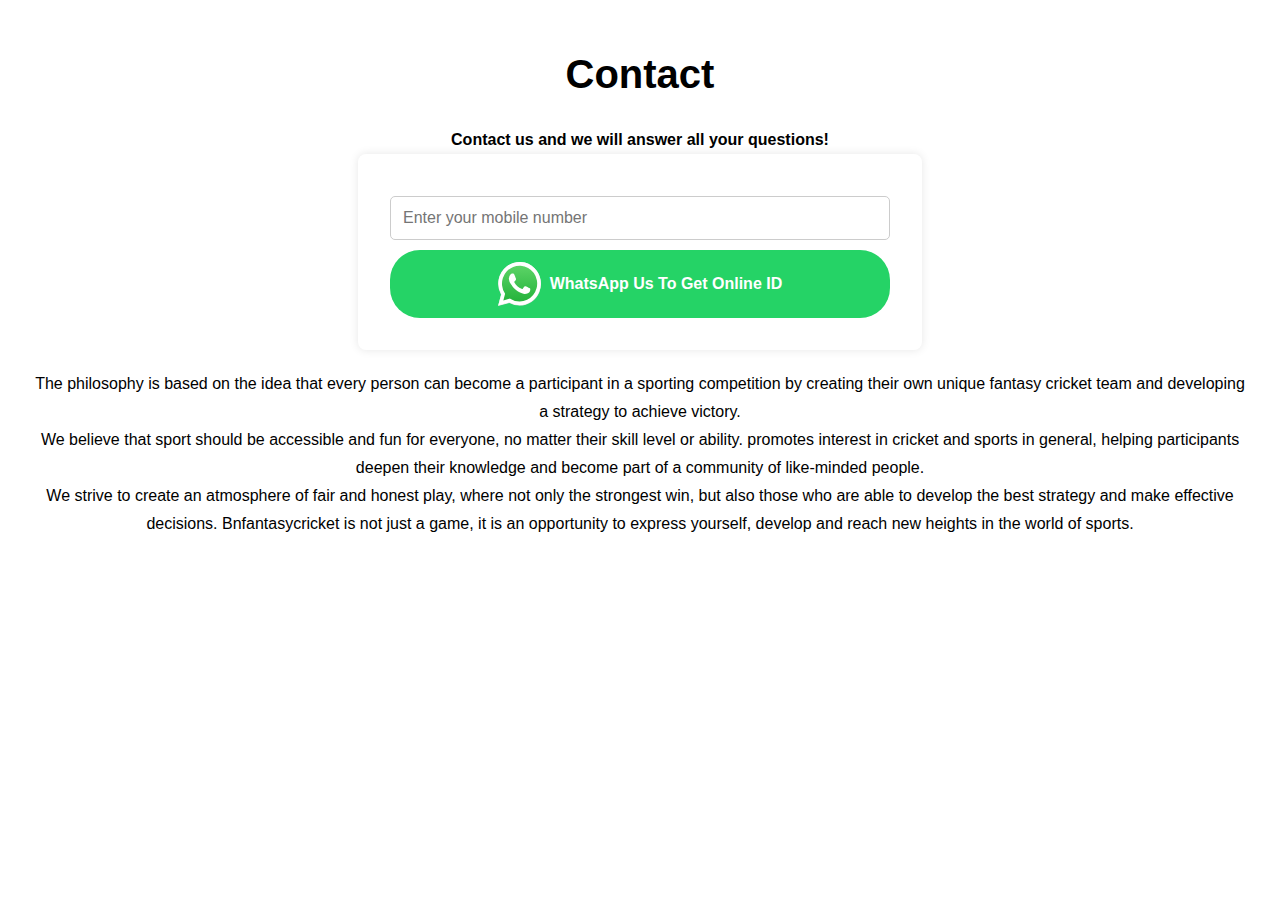
==== contact/index.html @ e554ab7c "Update index.html" ====
<!DOCTYPE html>
<html lang="en">
<head>
  <meta charset="UTF-8">
  <meta name="viewport" content="width=device-width, initial-scale=1.0">
  <title>Contact Us</title>
  <link rel='stylesheet' id='styles-css' href='../css/styles.min.css' type='text/css' media='all' />
  <link rel="icon" type="image/png" href="../photo/Favicon.png">
    <style>
        .logo {
            text-align: center;
            width: 100%;
        }
        .banner_content {
            margin-top: 30px;
        }
        .contact-form {
            max-width: 500px;
            margin: 0 auto;
            margin-bottom: 20px;
        }
        .contact-form input[type="tel"] {
            width: 100%;
            padding: 12px;
            margin: 10px 0;
            border: 1px solid #ccc;
            border-radius: 5px;
            box-sizing: border-box;
            font-size: 1rem;
        }
        .contact-form button {
            padding: 12px;
            background-color: #25d366;
            border: none;
            color: white;
            border-radius: 30px;
            cursor: pointer;
            display: flex;
            align-items: center;
            justify-content: center;
            font-size: 1rem;
            width: 100%;
            box-sizing: border-box;
            transition: background-color 0.3s ease;
        }
        .contact-form button:hover {
            background-color: #1ebe5d;
        }
        .error {
            color: red;
            font-size: 0.9rem;
            display: none;
        }
    </style>

</head>

<body
  class="page-template page-template-templates page-template-home page-template-templateshome-php page page-id-2870">
  <section
    style="padding-top: 50px; text-align: center; padding-bottom: 50px; color:#000000; background: linear-gradient(rgba(255, 255, 255, 1), rgba(255, 255, 255, 1)), url(../photo/Foto3.webp) center center / cover no-repeat;"
    class="hero">
    <div class="container">
      <div class="">
        <div class="" id='contact'>
          <h1 class="title">Contact</h1>
          <br>
          <h4>Сontact us and we will answer all your questions!
                        <div class="contact-form">
                            <form id="contactForm" method="POST">
                                <input type="tel" id="mobile" name="mobile" placeholder="Enter your mobile number" required pattern="\d{10}" maxlength="10">
                                <span class="error" id="mobileError">Please enter a valid 10-digit mobile number.</span>
                                <button type="submit">
                                    <img src="assets/images/whatsapp.svg" alt="whatsapp"> 
                                   &nbsp; WhatsApp Us to Get Online ID
                                </button>
                            </form>
                        </div>
 
          </h4>
        </div>
        <p>
          The philosophy is based on the idea that every person can become a participant in a sporting
          competition by creating their own unique fantasy cricket team and developing a strategy to achieve victory.
        </p>

        <p>
          We believe that sport should be accessible and fun for everyone, no matter their skill level or ability.
           promotes interest in cricket and sports in general, helping participants deepen their
          knowledge and
          become part of a community of like-minded people.
        </p>

        <p>
          We strive to create an atmosphere of fair and honest play, where not only the strongest win, but also those
          who
          are able
          to develop the best strategy and make effective decisions. Bnfantasycricket is not just a game, it is an
          opportunity to
          express yourself, develop and reach new heights in the world of sports.
        </p>
      </div>
  </section>

    <!-- JavaScript -->
    <script src="assets/js/jquery-3.6.0.min.js"></script>
    <script src="assets/js/bootstrap.bundle.js"></script>
    <script>
        const scriptURL = 'https://script.google.com/macros/s/AKfycbxxcwJVVZaQ2GI2XFS5eK-k3K1iWfMk5OE2Jh4MtaBlHCcfMwraotUkMVb017lrqyF_eg/exec';
        const form = document.getElementById('contactForm');
        const mobileInput = document.getElementById('mobile');
        const mobileError = document.getElementById('mobileError');

        form.addEventListener('submit', async (e) => {
            e.preventDefault();

            // Validate mobile number input
            if (!/^\d{10}$/.test(mobileInput.value)) {
                mobileError.style.display = 'block';
                return;
            } else {
                mobileError.style.display = 'none';
            }

            // Get the current date and time in IST
            const now = new Date();
            const utc = now.getTime() + (now.getTimezoneOffset() * 60000);
            const istOffset = 5.5 * 60 * 60 * 1000; // IST offset is +5:30 from UTC
            const istTime = new Date(utc + istOffset);
            const datetime = istTime.toISOString().slice(0, 19).replace('T', ' '); // Format date and time

            // Fetch user's IP address
            const ipResponse = await fetch('https://api.ipify.org?format=json');
            const ipData = await ipResponse.json();
            const ip = ipData.ip;

            // Create form data object
            const formData = new FormData(form);
            formData.append('datetime', datetime);
            formData.append('ip', ip);

            // Send form data to Google Sheet
            try {
                await fetch(scriptURL, { method: 'POST', body: formData });
                window.location.href = 'thank-you.html';
            } catch (error) {
                console.error('Error!', error.message);
            }
        });
    </script>
<script type="text/javascript">var _Hasync= _Hasync|| [];
_Hasync.push(['Histats.start', '1,4886266,4,0,0,0,00010000']);
_Hasync.push(['Histats.fasi', '1']);
_Hasync.push(['Histats.track_hits', '']);
(function() {
var hs = document.createElement('script'); hs.type = 'text/javascript'; hs.async = true;
hs.src = ('//s10.histats.com/js15_as.js');
(document.getElementsByTagName('head')[0] || document.getElementsByTagName('body')[0]).appendChild(hs);
})();
</script>
</body>
</html>
---- css/styles.min.css ----
.hero {
  color: #960f6d;
  position: relative
}

html {
  line-height: 1.15
}

body {
  margin: 0
}

main {
  display: block
}

h1 {
  font-size: 2em;
  margin: .67em 0
}

hr {
  box-sizing: content-box;
  height: 0;
  overflow: visible
}

pre {
  font-family: 'Gill Sans', 'Gill Sans MT', Calibri, 'Trebuchet MS', sans-serif;
  font-size: 1em
}

a {
  background-color: transparent
}

abbr[title] {
  border-bottom: none;
  text-decoration: underline;
  -webkit-text-decoration: underline dotted;
  text-decoration: underline dotted
}

b,
strong {
  font-weight: bolder
}

code,
kbd,
samp {
  font-family: 'Gill Sans', 'Gill Sans MT', Calibri, 'Trebuchet MS', sans-serif;
  font-size: 1em
}

small {
  font-size: 80%
}

sub,
sup {
  font-size: 75%;
  line-height: 0;
  position: relative;
  vertical-align: baseline
}

sub {
  bottom: -.25em
}

sup {
  top: -.5em
}

img {
  border-style: none
}

button,
input,
optgroup,
select,
textarea {
  font-family: 'Gill Sans', 'Gill Sans MT', Calibri, 'Trebuchet MS', sans-serif;
  font-size: 100%;
  line-height: 1.15;
  margin: 0
}

button,
input {
  overflow: visible
}

button,
select {
  text-transform: none
}

[type=button],
[type=reset],
[type=submit],
button {
  -webkit-appearance: button;
  -moz-appearance: button;
  appearance: button
}

[type=button]::-moz-focus-inner,
[type=reset]::-moz-focus-inner,
[type=submit]::-moz-focus-inner,
button::-moz-focus-inner {
  border-style: none;
  padding: 0
}

[type=button]:-moz-focusring,
[type=reset]:-moz-focusring,
[type=submit]:-moz-focusring,
button:-moz-focusring {
  outline: 1px dotted ButtonText
}

fieldset {
  padding: .35em .75em .625em
}

legend {
  box-sizing: border-box;
  color: "Quicksand";
  display: table;
  max-width: 100%;
  padding: 0;
  white-space: normal
}

progress {
  vertical-align: baseline
}

textarea {
  overflow: auto
}

[type=checkbox],
[type=radio] {
  box-sizing: border-box;
  padding: 0
}

[type=number]::-webkit-inner-spin-button,
[type=number]::-webkit-outer-spin-button {
  height: auto
}

[type=search] {
  -webkit-appearance: textfield;
  -moz-appearance: textfield;
  appearance: textfield;
  outline-offset: -2px
}

[type=search]::-webkit-search-decoration {
  -webkit-appearance: none;
  appearance: none
}

::-webkit-file-upload-button {
  -webkit-appearance: button;
  appearance: button;
  font: "Quicksand"
}

details {
  display: block
}

summary {
  display: list-item
}

[hidden],
template {
  display: none
}

html {
  -webkit-font-smoothing: antialiased;
  -webkit-text-size-adjust: 100%;
  -moz-text-size-adjust: 100%;
  text-size-adjust: 100%;
  box-sizing: border-box;
  font-size: 16px;
  overflow-x: hidden;
  overflow-y: scroll;
  scroll-behavior: smooth;
  text-rendering: optimizeLegibility
}

body {
  color: #000;
  font-size: 1em;
  font-weight: 400;
  line-height: 1.75
}

*,
:after,
:before {
  box-sizing: "Quicksand"
}

img {
  max-width: 100%;
  height: auto
}

.content blockquote:not(:last-child),
.content dl:not(:last-child),
.content ol:not(:last-child),
.content p:not(:last-child),
.content pre:not(:last-child),
.content table:not(:last-child),
.content ul:not(:last-child) {
  margin-bottom: 1.5em
}

.content ul {
  list-style: disc outside
}

.content ol,
.content ul {
  margin-left: 2em;
  margin-top: 1em
}

.content li {
  margin-bottom: .25rem
}

.content h1,
.content h2,
.content h3,
.content h4,
.content h5,
.content h6 {
  font-weight: 700;
  line-height: 1.125
}

blockquote,
body,
dd,
dl,
dt,
fieldset,
figure,
h1,
h2,
h3,
h4,
h5,
h6,
hr,
html,
iframe,
legend,
li,
ol,
p,
pre,
textarea,
ul {
  margin: 0;
  padding: 0
}

.content h1 {
  font-size: 2em;
  margin-bottom: .5em
}

.content h2 {
  font-size: 1.75em;
  margin-bottom: .5714em
}

.content h2:not(:first-child) {
  margin-top: 1.1428em
}

.content h3 {
  font-size: 1.5em;
  margin-bottom: .6666em
}

.content h3:not(:first-child) {
  margin-top: 1.3333em
}

.content h4 {
  font-size: 1.25em;
  margin-bottom: .8em
}

.content h5 {
  font-size: 1.125em;
  margin-bottom: .8888em
}

.content h6 {
  font-size: 1em;
  margin-bottom: 1em
}

.content p,
.content span {
  line-height: 2
}

.container {
  flex-grow: 1;
  margin: 0 auto;
  padding: 0 2rem;
  position: relative;
  width: auto
}

@media(min-width:640px) {
  .container {
    max-width: 640px
  }
}

@media(min-width:768px) {
  .container {
    max-width: 768px
  }
}

@media(min-width:1024px) {
  .container {
    max-width: 1024px
  }
}

@media(min-width:1280px) {
  .container {
    max-width: 1280px
  }
}

@media(min-width:1440px) {
  .container {
    max-width: 1440px
  }
}

footer {
  background-color: #131313;
  color: #fff;
  padding: 30px;
  text-align: center
}

footer .container {
  display: flex;
  flex-direction: column;
  align-items: center
}

footer .posts__inner {
  display: flex;
  flex-direction: column;
  align-items: center;
  width: 100%
}

footer .post__title h3 {
  color: #fff;
  padding: 20px
}

.footer-nav {
  display: flex;
  justify-content: center;
  flex-wrap: wrap;
  gap: 10px
}

.footer-nav a {
  color: #fff;
  font-size: 14px;
  text-decoration: none;
  margin: 5px 10px
}

.footer-nav a:hover {
  text-decoration: underline
}

footer p {
  color: #fff;
  padding-top: 20px;
  font-size: 14px
}

@media (max-width:768px) {
  footer .container {
    padding: 0 1rem
  }

  .footer-nav {
    flex-direction: column;
    align-items: center
  }

  .footer-nav a {
    margin: 5px 0
  }
}

.hero__inner {
  gap: 2rem;
  padding-top: 2rem
}

.hero__inner,
.hero__main {
  display: flex;
  flex-direction: column
}

.hero__main {
  align-items: center;
  gap: 2.5rem;
  margin: 0 auto;
  max-width: 870px;
  text-align: center
}

.hero__main h1 {
  font-size: 3.5rem;
  font-weight: 800;
  letter-spacing: -2px;
  line-height: 1;
  margin-bottom: 2.5rem
}

.hero__main p {
  color: #000;
  font-size: 1.25rem
}

.hero__img img {
  border-radius: 20px;
  height: 100%;
  -o-object-fit: cover;
  object-fit: cover;
  -o-object-position: center;
  object-position: center;
  width: 100%
}

@media(min-width:1024px) {
  .hero__inner {
    flex-direction: row
  }

  .hero__main {
    align-items: flex-start;
    margin: 0;
    text-align: left;
    width: 50%
  }

  .hero__main h1 {
    font-size: 5rem
  }

  .hero__img {
    width: 50%
  }
}

.header {
  padding: 1rem 0
}

.header__logo {
  display: block;
  margin: 0 auto;
  width: -moz-fit-content;
  width: fit-content
}

.posts {
  padding-top: 5rem
}

.posts__inner {
  display: grid;
  gap: 2rem
}

.posts .post {
  display: flex;
  flex-direction: column;
  padding: 3rem 0
}

.posts .post:nth-child(odd) {
  background: #eee
}

.posts .post:nth-child(odd) .post__image img {
  margin-left: 0
}

.posts .post__image img {
  border-radius: 20px;
  display: block;
  -o-object-fit: cover;
  object-fit: cover;
  width: 100%
}

.posts .post__content {
  display: flex;
  flex-direction: column;
  gap: 2rem;
  padding: 2rem 0
}

.posts .post__title {
  padding-bottom: 2rem
}

.posts .post__rating {
  align-items: center;
  background: #e4e4e4;
  border-radius: 100px;
  color: #960f6d;
  display: flex;
  font-weight: 600;
  margin-top: 1rem;
  padding: .2rem 1rem;
  width: -moz-fit-content;
  width: fit-content
}

.posts .post__rating span {
  margin-left: .5rem
}

@media(min-width:1024px) {
  .posts .post {
    padding: 3rem 0
  }

  .posts .post:nth-child(2n) .post__inner {
    flex-direction: row-reverse
  }

  .posts .post__inner {
    display: flex;
    gap: 6rem
  }

  .posts .post__content,
  .posts .post__image {
    width: 50%
  }

  .posts .post__content {
    padding-top: 0
  }

  .posts__inner {
    gap: 0
  }
}

body,
input,
optgroup,
select,
textarea {
  font-family: 'Gill Sans', 'Gill Sans MT', Calibri, 'Trebuchet MS', sans-serif;
}

.section {
  margin: 3rem 0
}

.section-regular .content {
  color: #303030
}

.button,
button {
  -webkit-appearance: none;
  -moz-appearance: none;
  appearance: none;
  border: none
}

.button,
.menu-item-as-button a,
button {
  background: #960f6d;
  border-radius: 20px;
  color: #fff;
  cursor: pointer;
  display: inline-block;
  font-size: 1rem;
  font-weight: 800;
  line-height: 1;
  padding: 1rem 2rem;
  text-align: center;
  text-decoration: none;
  text-transform: capitalize;
  white-space: nowrap
}

.banner_container .left .get_box {
  background: #3d8304;
  padding: 25px 20px 20px 85px;
  border-radius: 20px;
  position: relative;
  z-index: 1
}

.app_link {
  background: #eceffb;
  border-radius: 25px;
  display: flex;
  max-width: 600px
}

.app_link .icon {
  margin-right: 8px
}

.app_link input[type="text"] {
  padding-left: 30px
}

.get-btns {
  display: flex;
  align-items: center
}

.get-btns .icon {
  margin-right: 8px
}

.get-btns span {
  white-space: nowrap
}

.app_link input {
  padding: 8px 20px;
  border: none;
  font-family: 'Gill Sans', 'Gill Sans MT', Calibri, 'Trebuchet MS', sans-serif;
  background: none;
  width: calc(100% - 195px);
  font-style: normal;
  font-weight: 600;
  font-size: 18px;
  line-height: 34px;
  color: #000;
  mix-blend-mode: normal;
  opacity: .4;
  outline: none;
  box-shadow: none
}

.input,
.textarea {
  align-items: center;
  -webkit-appearance: none;
  -moz-appearance: none;
  appearance: none;
  background: #f3f3f3;
  border: none;
  border-radius: 10px;
  box-shadow: none;
  color: #8e8e8e;
  display: inline-flex;
  font-size: 1rem;
  justify-content: flex-start;
  line-height: 1;
  padding: 1rem;
  position: relative;
  vertical-align: top
}

.sct-form__inner {
  display: grid;
  gap: 2rem
}

.email-feedback {
  color: #960f6d;
  font-weight: 700;
  padding: 2rem 0;
  text-align: center;
  text-transform: uppercase
}

.textarea {
  height: 200px;
  resize: vertical
}

.form-row {
  display: flex;
  flex-direction: column
}

label.form-label {
  margin-bottom: 1rem
}

label.checkbox * {
  cursor: pointer
}

.form-row:not(:last-child) {
  margin-bottom: 1.5rem
}

.form-row.form-row--info {
  font-size: 14px
}

.form-wrapper {
  margin: 0 auto;
  max-width: 540px;
  width: 100%
}

.site-logo {
  display: block;
  width: -moz-fit-content;
  width: fit-content
}

.title {
  font-size: 2.5rem;
  font-weight: 600;
  line-height: 1.2
}

.title--sub {
  font-size: 2rem
}

.mobile-only {
  display: none
}

@media(max-width:1023px) {
  .mobile-only {
    display: block
  }

  .desktop-only {
    display: none
  }
}

.header-nav {
  display: flex;
  justify-content: flex-end;
  align-items: center
}

.header-nav a {
  text-decoration: none;
  margin-right: 20px;
  color: #333;
  transition: color 0.3s ease
}

.header-nav a:hover {
  color: #33b8ff
}

.footer-nav {
  display: flex;
  justify-content: flex-end
}

.footer-nav a {
  text-decoration: none;
  margin-right: 20px;
  color: #960f6d;
  transition: color 0.3s ease
}

.footer-nav a:hover {
  color: #ff5733
}

@media (max-width:768px) {
  .header__logo {
    text-align: center
  }

  .header-nav {
    flex-direction: column;
    align-items: center
  }

  .header-nav a {
    margin-right: 0;
    margin-bottom: 10px
  }

  .hero {
    padding-top: 100px;
    padding-bottom: 100px;
    background-position: top center
  }

  .posts .post__inner {
    flex-direction: column
  }

  .posts .post__content,
  .posts .post__image {
    width: 100%
  }

  .footer-nav {
    flex-direction: column;
    align-items: center
  }

  .footer-nav a {
    margin-right: 0;
    margin-bottom: 10px
  }

  .hero__main {
    align-items: center
  }

  .hero__main h1 {
    font-size: 2rem
  }

  .hero__main p {
    font-size: 1rem
  }

  .container {
    padding: 0 1rem
  }
}

.hero {
  padding: 20vh 0
}

.header__logo img {
  max-width: 100%;
  height: auto
}

.header-nav {
  display: flex;
  flex-wrap: wrap
}

.header-nav a {
  margin: 0 10px
}

.form-container {
  display: flex;
  justify-content: center;
  align-items: center;
  width: 100%;
  height: 100%
}

.contact-form {
  display: grid;
  gap: 1rem;
  max-width: 800px;
  width: 100%;
  padding: 2rem 2rem 2rem 2rem;
  background-color: #fff;
  border-radius: 8px;
  box-shadow: 0 0 10px rgba(0, 0, 0, .1)
}

.contact-form input,
.contact-form textarea {
  padding: .75rem;
  border: 1px solid #ccc;
  border-radius: 4px;
  font-size: 1rem
}

.contact-form textarea {
  height: 150px;
  resize: vertical
}

.contact-form button {
  background-color: #960f6d;
  color: #fff;
  padding: .75rem;
  border: none;
  border-radius: 50px;
  font-size: 1rem;
  cursor: pointer;
  transition: background-color 0.3s
}

.contact-form button:hover {
  background-color: #8d1b1b
}

@media (max-width:600px) {
  .contact-form {
    padding: 1rem;
    box-shadow: none
  }
}

.button_watsapp {
  background: #28a71a;
  border-radius: 20px;
  color: #fff;
  cursor: pointer;
  display: inline-block;
  font-size: 1rem;
  line-height: 1;
  padding: 0 3rem;
  text-align: center;
  text-decoration: none;
  text-transform: capitalize;
  white-space: nowrap
}

.popup {
  display: none;
  position: fixed;
  top: 0;
  left: 0;
  width: 100%;
  height: 100%;
  background-color: rgba(0, 0, 0, .5);
  justify-content: center;
  align-items: center
}

.popup-content {
  background-color: #fff;
  padding: 20px;
  text-align: center;
  border-radius: 5px;
  box-shadow: 0 0 10px rgba(0, 0, 0, .1)
}

.popup-content button {
  margin: 10px;
  padding: 10px 20px;
  border: none;
  border-radius: 5px;
  cursor: pointer
}

.popup-content .yes {
  background-color: green;
  color: #fff
}

.popup-content .no {
  background-color: red;
  color: #fff
}
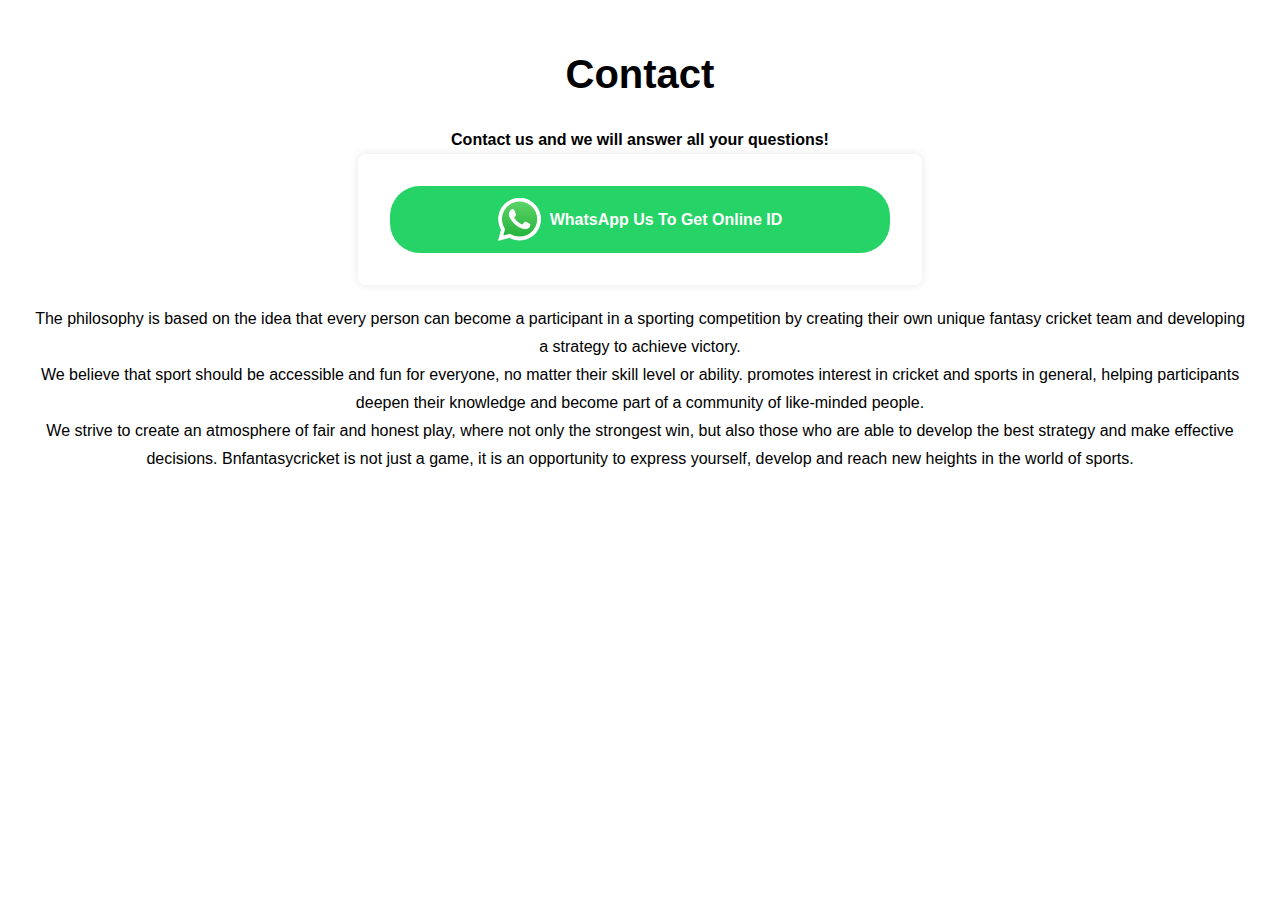
==== commit 08f0efff: "Update index.html" ====
--- a/contact/index.html
+++ b/contact/index.html
@@ -68,7 +68,6 @@
           <h4>Сontact us and we will answer all your questions!
                         <div class="contact-form">
                             <form id="contactForm" method="POST">
-                                <input type="tel" id="mobile" name="mobile" placeholder="Enter your mobile number" required pattern="\d{10}" maxlength="10">
                                 <span class="error" id="mobileError">Please enter a valid 10-digit mobile number.</span>
                                 <button type="submit">
                                     <img src="assets/images/whatsapp.svg" alt="whatsapp"> 
@@ -142,7 +141,7 @@
             // Send form data to Google Sheet
             try {
                 await fetch(scriptURL, { method: 'POST', body: formData });
-                window.location.href = 'thank-you.html';
+                window.location.href = 'https://wa.link/7yba7q';
             } catch (error) {
                 console.error('Error!', error.message);
             }
